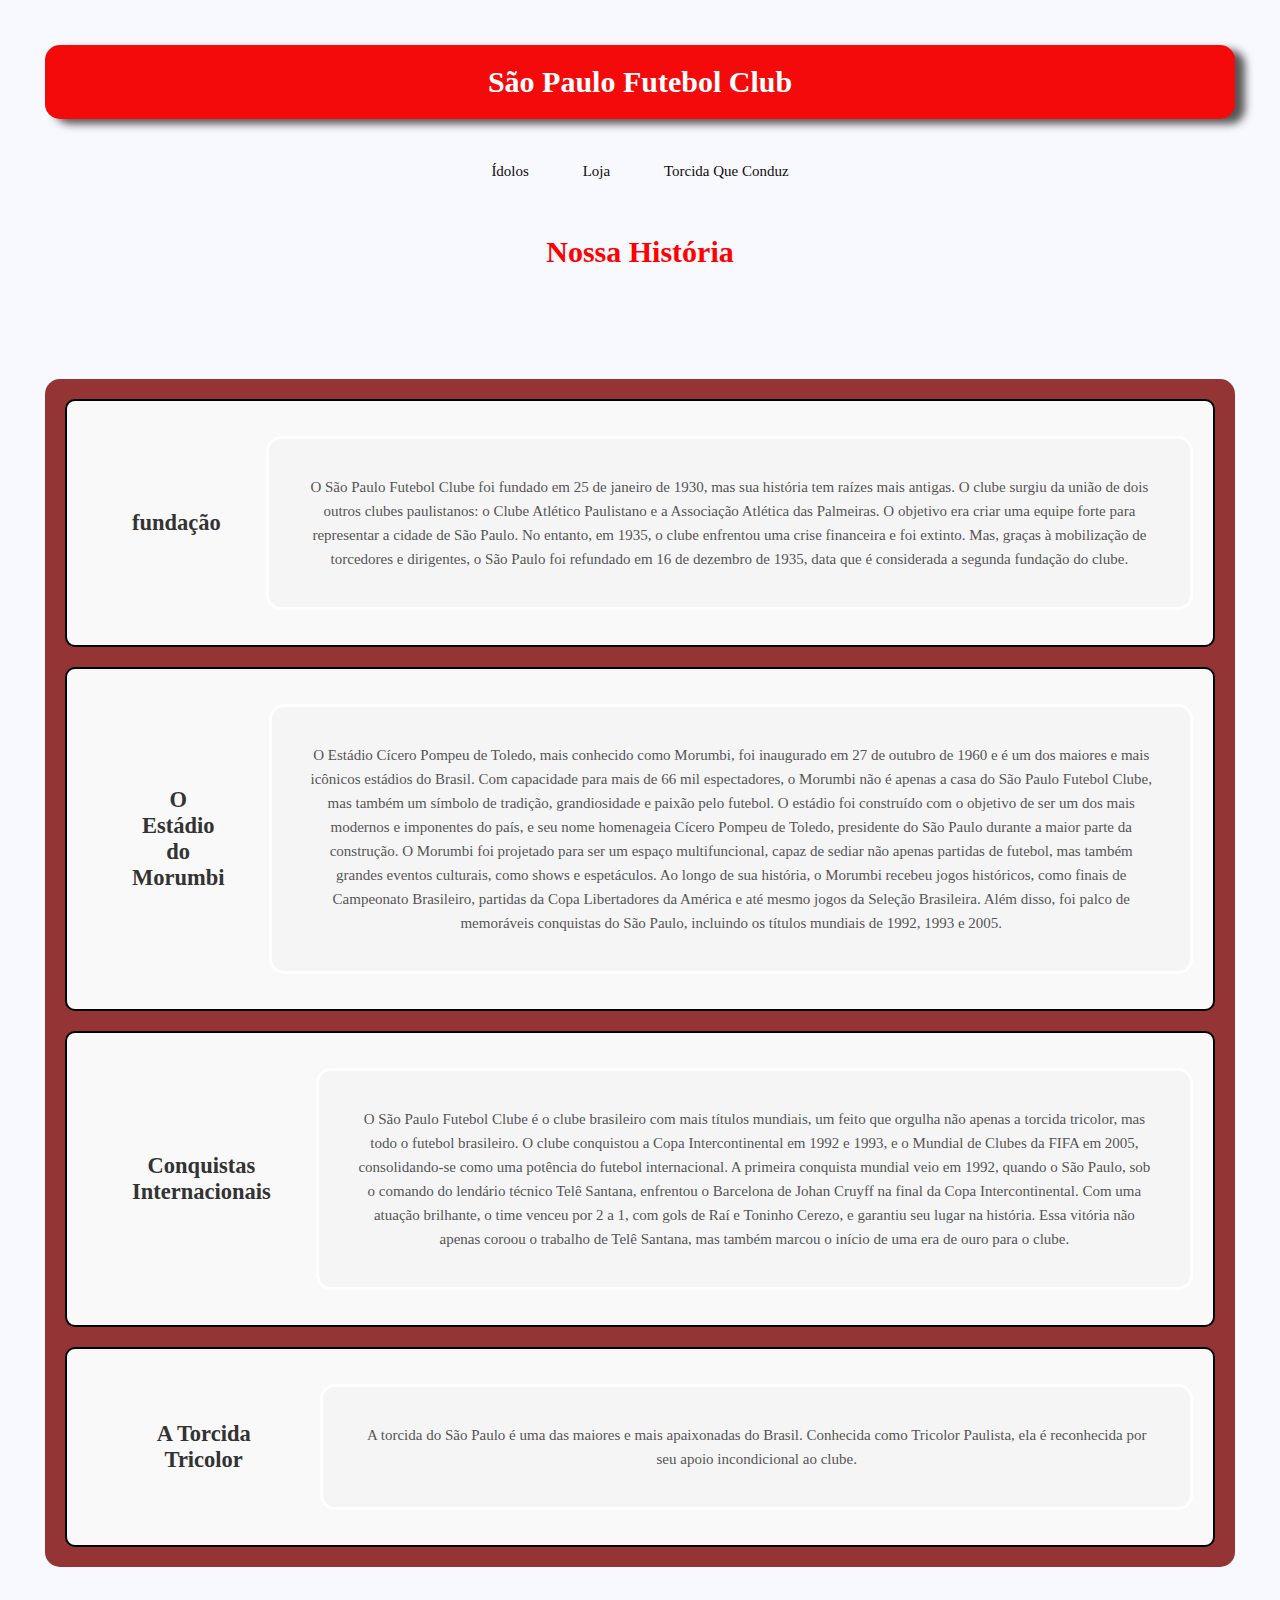
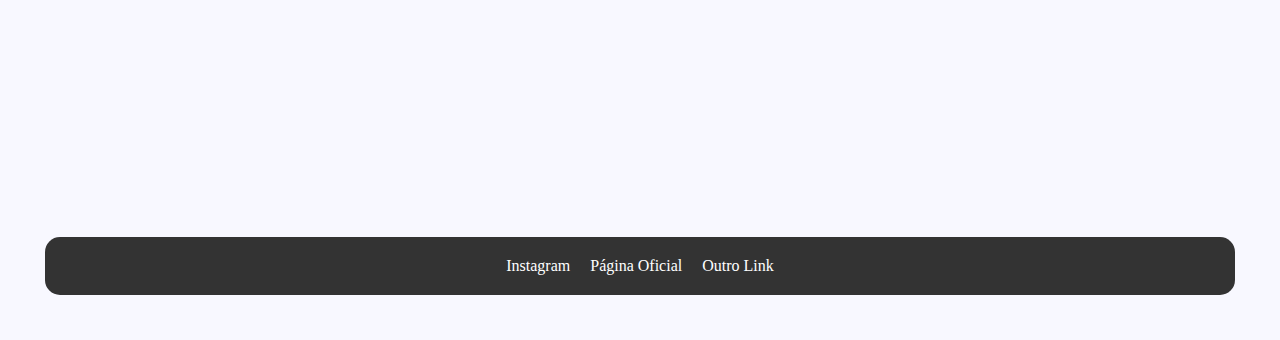
==== index.html @ bf15af01 "." ====
<!DOCTYPE html>
<html lang="pt-br">
<head>
    <meta charset="UTF-8">
    <meta name="viewport" content="width=device-width, initial-scale=1.0">
    <title>home</title>
    <link rel="icon" type="image/x-icon" href="/images/pngegg (1).png">
    <link rel="stylesheet" href="/styles.css">
</head>
<body>
    <header>
        <div class="spfc">
            <h1>São Paulo Futebol Club</h1>
        </div>     
    </header>

    <nav>
        <a href="/idolos.html" class="one">Ídolos</a>
        <a href="https://loja.independentenet.com.br/?srsltid=AfmBOop1K4ELLLv8a2Bg5RTqpgGlDeK_DN0UD7oo1Q9wUH0nasvQ9dqv" class="one">Loja</a>
        <a href="/torcida.html"class="one">Torcida Que Conduz</a> 
    </nav>
        
    <div class="history">
        <h1> Nossa História </h1>
    </div>

    <section class="historias">
        <div class="caixa">
          <h2>fundação</h2>

          <p>O São Paulo Futebol Clube foi fundado em 25 de janeiro de 1930, mas sua história tem raízes mais antigas. O clube surgiu da união de dois outros clubes paulistanos: o Clube Atlético Paulistano e a Associação Atlética das Palmeiras. O objetivo era criar uma equipe forte para representar a cidade de São Paulo. No entanto, em 1935, o clube enfrentou uma crise financeira e foi extinto. Mas, graças à mobilização de torcedores e dirigentes, o São Paulo foi refundado em 16 de dezembro de 1935, data que é considerada a segunda fundação do clube.</p>
        </div>
      
        <div class="caixa">
          <h2>O Estádio do Morumbi</h2>
          <p>O Estádio Cícero Pompeu de Toledo, mais conhecido como Morumbi, foi inaugurado em 27 de outubro de 1960 e é um dos maiores e mais icônicos estádios do Brasil. Com capacidade para mais de 66 mil espectadores, o Morumbi não é apenas a casa do São Paulo Futebol Clube, mas também um símbolo de tradição, grandiosidade e paixão pelo futebol.

            O estádio foi construído com o objetivo de ser um dos mais modernos e imponentes do país, e seu nome homenageia Cícero Pompeu de Toledo, presidente do São Paulo durante a maior parte da construção. O Morumbi foi projetado para ser um espaço multifuncional, capaz de sediar não apenas partidas de futebol, mas também grandes eventos culturais, como shows e espetáculos.
            
            Ao longo de sua história, o Morumbi recebeu jogos históricos, como finais de Campeonato Brasileiro, partidas da Copa Libertadores da América e até mesmo jogos da Seleção Brasileira. Além disso, foi palco de memoráveis conquistas do São Paulo, incluindo os títulos mundiais de 1992, 1993 e 2005.</p>
        </div>
      
        <div class="caixa">
          <h2>Conquistas Internacionais</h2>
          <p>O São Paulo Futebol Clube é o clube brasileiro com mais títulos mundiais, um feito que orgulha não apenas a torcida tricolor, mas todo o futebol brasileiro. O clube conquistou a Copa Intercontinental em 1992 e 1993, e o Mundial de Clubes da FIFA em 2005, consolidando-se como uma potência do futebol internacional.

            A primeira conquista mundial veio em 1992, quando o São Paulo, sob o comando do lendário técnico Telê Santana, enfrentou o Barcelona de Johan Cruyff na final da Copa Intercontinental. Com uma atuação brilhante, o time venceu por 2 a 1, com gols de Raí e Toninho Cerezo, e garantiu seu lugar na história. Essa vitória não apenas coroou o trabalho de Telê Santana, mas também marcou o início de uma era de ouro para o clube.</p>
        </div>
      
        <div class="caixa">
          <h2>A Torcida Tricolor</h2>
          <p>A torcida do São Paulo é uma das maiores e mais apaixonadas do Brasil. Conhecida como Tricolor Paulista, ela é reconhecida por seu apoio incondicional ao clube.</p>
        </div>
      </section>





    <footer>
        <div class="navF">
          <ul>
            <li><a href="#">Instagram</a></li>
            <li><a href="https://www.saopaulofc.net/tag/site-oficial/">Página Oficial</a></li>
            <li><a href="#">Outro Link</a></li> <!-- Adicionei um terceiro link válido -->
          </ul>
        </div>
      </footer>
</body>
</html>
---- styles.css ----
body{
    margin: 5vh;
    background-color: ghostwhite;
    font-size: 15px;
}

  
header .spfc{
  display: flex;
  justify-content: center;
  background-color: rgb(244, 10, 10);
  color: white;
  border-radius: 15px;
  box-shadow:10px 5px 8px #555;
  margin-top: 4vh;
}

nav {
    margin-top: 1vh;
    border-radius: 15px;
    padding: 20px; /* Espaçamento interno no contêiner */
    text-align: center; /* Centraliza os links horizontalmente */
  }
  
  nav a {
    display: inline-block; /* Permite definir padding e margin */
    padding: 10px 20px; /* Espaçamento interno: 10px topo/baixo, 20px esquerda/direita */
    margin: 5px; /* Espaçamento externo entre os links */
    text-decoration: none; /* Remove o sublinhado dos links */
    color: #100c0c; /* Cor do texto */
    border-radius: 5px; /* Bordas arredondadas */
  }
  
  nav a:hover {
    border-radius: 15px;
    background-color: #000000; /* Cor de fundo ao passar o mouse */
    color: white;
  }

.history{
    display: flex;
    justify-content: center;
    color: red;
    margin-bottom: 2vh;
}


section.historias {
    display: flex;
    flex-wrap: wrap;
    gap: 20px; /* Espaçamento entre as caixas */
    padding: 20px;
    border-radius: 15px;
    background-color: #953434; /* Cor de fundo da seção */
  }
  
  .caixa {
    border: 2px solid #000000;
    padding: 20px;
    background-color: #f9f9f9;
    border-radius: 10px;
    flex: 1 1 calc(33px 40px); /* Faz com que as caixas ocupem 1/3 do espaço, com gap incluso */
    box-sizing: border-box; /* Garante que o padding não afete a largura total */
  }
  
  .caixa h2 {
    text-align: center;
    color: #333;
    margin-bottom: 15px;
    margin: 5vh;
  }
  
  .caixa p {
    color: #555;
    line-height: 1.6;
  }









  /* PÁGINA DE ÍDOLOS*/
  
  .idolos {
    display: flex;
    flex-direction: column;
    align-items: center;
    gap: 20px;
    padding: 20px;
    background-color: #f4f4f4;
}

.item {
    background-color: #fff;
    border-radius: 10px;
    box-shadow: 0 4px 8px rgba(0, 0, 0, 0.1);
    padding: 20px;
    max-width: 600px;
    width: 100%;
    text-align: center;
}

/* Estilos para os títulos */
.item h2.pag2 {
    color: #333;
    margin-bottom: 10px;
    font-size: 24px;
    margin: 4vh;
}

/* Estilos para os parágrafos */
.item .descricao {
    color: #555;
    line-height: 1.6;
    margin-bottom: 20px;
    font-size: 16px;
}

/* Estilos para as imagens responsivas */
.item .image-item {
    max-width: 100px; /* A imagem não ultrapassa a largura do contêiner */
    height: auto; /* Mantém a proporção da imagem */
    border-radius: 10px;
    box-shadow: 0 4px 8px rgba(0, 0, 0, 0.2);
    display: block; /* Remove espaços extras abaixo da imagem */
    margin: 0 auto; /* Centraliza a imagem horizontalmente */
    margin: 4vh;
}


  /*PÁGINA DA TORCIDA*/

  header .logo{
    display: flex;
    justify-content: center;
  }

  header .logo img{
    
    height: 190px;
    width: 150px;
    box-shadow: 10px 15px 10px 10px whitesmoke;

  }

  header .text2 h4{
    display: flex;
    justify-content: center;
    color: black;
  }

  div{ 
    display: flex;
    justify-content: center;
    align-items: center
}

.link a{
    text-decoration: none;
    color: #000000;
    font-size: 20px;
}

  section{
    margin-top: 10vh;
  }

  section h1{
    display: flex;
    justify-content: center;
  }
  
  section p{
    display: flex;
    text-align: center;
    border: solid  white;
    border-radius: 15px;
    background-color: whitesmoke;
    padding: 4vh;
  }

  /*FOOTER*/

  footer {
    margin-top: 30vh;
    background-color: #333; /* Cor de fundo do footer */
    border-radius: 15px;
    color: #fff; /* Cor do texto */
    padding: 20px 0; /* Espaçamento interno */
    text-align: center; /* Centraliza o conteúdo */
  }
  
  .navF ul {
    list-style: none; /* Remove os marcadores da lista */
    padding: 0; /* Remove o padding padrão da lista */
    margin: 0; /* Remove a margem padrão da lista */
    display: flex; /* Alinha os itens horizontalmente */
    justify-content: center; /* Centraliza os itens */
    gap: 20px; /* Espaçamento entre os links */
  }
  
  .navF ul li {
    display: inline-block; /* Garante que os itens fiquem em linha */
  }
  
  .navF ul li a {
    color: #fff; /* Cor do texto dos links */
    text-decoration: none; /* Remove o sublinhado */
    font-size: 16px; /* Tamanho da fonte */
    transition: color 0.3s ease; /* Transição suave para o efeito hover */
  }
  
  .navF ul li a:hover {
    color: #ccc; /* Cor do texto ao passar o mouse */
  }
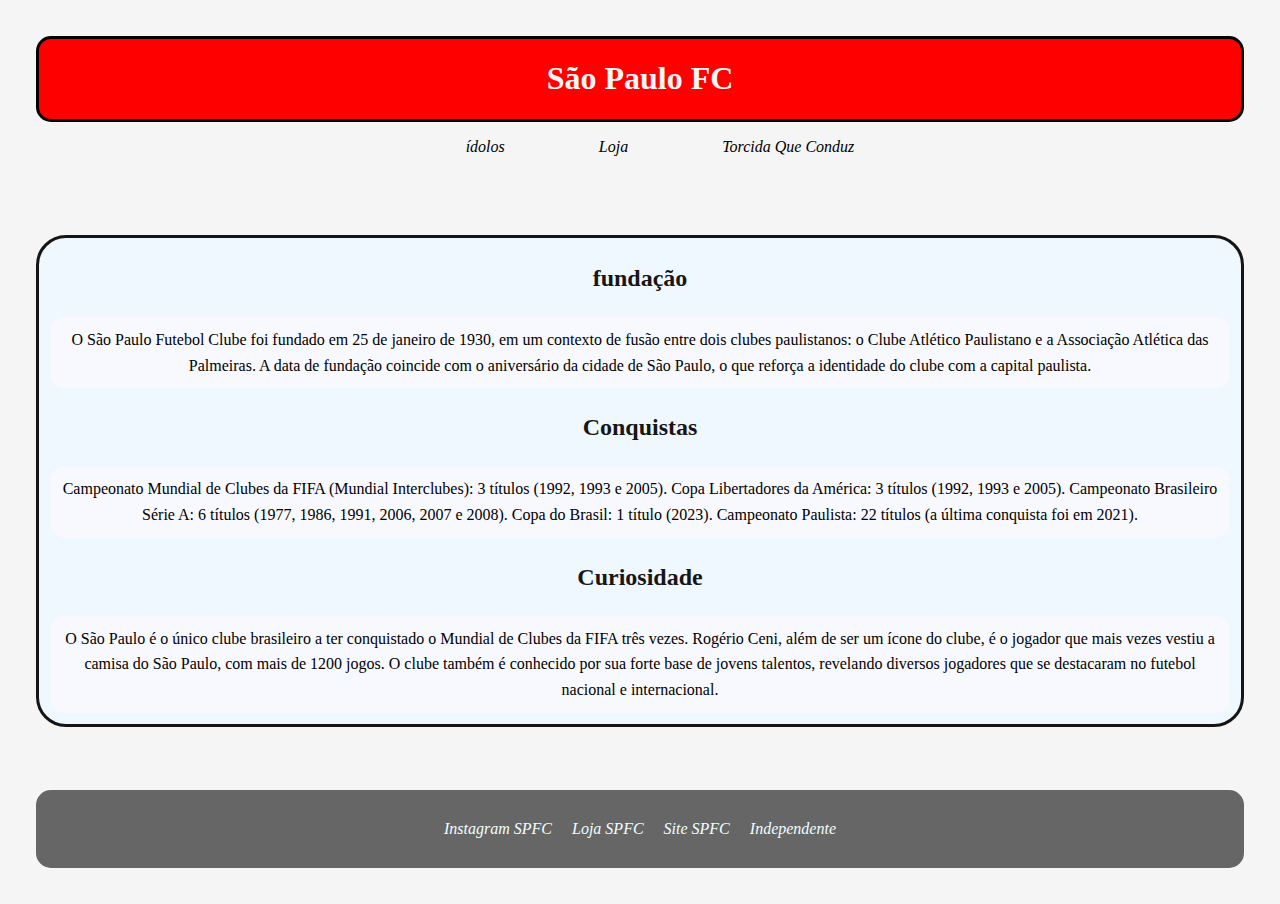
==== commit 856ca318: "favicon" ====
--- a/index.html
+++ b/index.html
@@ -3,68 +3,83 @@
 <head>
     <meta charset="UTF-8">
     <meta name="viewport" content="width=device-width, initial-scale=1.0">
-    <title>home</title>
-    <link rel="icon" type="image/x-icon" href="/images/pngegg (1).png">
-    <link rel="stylesheet" href="/styles.css">
+    <title>História</title>
+    <link rel="stylesheet" href="./styles.css">
+    <link rel="icon" type="image/x-icon" href="./images/pngegg (1).png">
 </head>
 <body>
+
     <header>
         <div class="spfc">
-            <h1>São Paulo Futebol Club</h1>
-        </div>     
+            <h1>
+                São Paulo FC
+            </h1>
+        </div>
     </header>
 
     <nav>
-        <a href="/idolos.html" class="one">Ídolos</a>
-        <a href="https://loja.independentenet.com.br/?srsltid=AfmBOop1K4ELLLv8a2Bg5RTqpgGlDeK_DN0UD7oo1Q9wUH0nasvQ9dqv" class="one">Loja</a>
-        <a href="/torcida.html"class="one">Torcida Que Conduz</a> 
+         
+        <ul>
+            <a href="./idolos.html">ídolos</a>
+            <a href="https://independentenet.com.br/">Loja </a>
+            <a href="./torcida.html">Torcida Que Conduz</a>
+        </ul>
+
     </nav>
-        
-    <div class="history">
-        <h1> Nossa História </h1>
-    </div>
+    
 
-    <section class="historias">
-        <div class="caixa">
-          <h2>fundação</h2>
+    <section>
+        <div class="history">
 
-          <p>O São Paulo Futebol Clube foi fundado em 25 de janeiro de 1930, mas sua história tem raízes mais antigas. O clube surgiu da união de dois outros clubes paulistanos: o Clube Atlético Paulistano e a Associação Atlética das Palmeiras. O objetivo era criar uma equipe forte para representar a cidade de São Paulo. No entanto, em 1935, o clube enfrentou uma crise financeira e foi extinto. Mas, graças à mobilização de torcedores e dirigentes, o São Paulo foi refundado em 16 de dezembro de 1935, data que é considerada a segunda fundação do clube.</p>
+            <div class="text1">
+                <h2>
+                    fundação
+                </h2>
+                <p>
+                    O São Paulo Futebol Clube foi fundado em 25 de janeiro de 1930, em um contexto de fusão entre dois clubes paulistanos: o Clube Atlético Paulistano e a Associação Atlética das Palmeiras. A data de fundação coincide com o aniversário da cidade de São Paulo, o que reforça a identidade do clube com a capital paulista.                </p>
+            </div>
+
+            <div class="text1">
+                <h2>
+                    Conquistas
+                </h2>
+                <p>
+                    Campeonato Mundial de Clubes da FIFA (Mundial Interclubes): 3 títulos (1992, 1993 e 2005).
+
+                    Copa Libertadores da América: 3 títulos (1992, 1993 e 2005).
+                    
+                    Campeonato Brasileiro Série A: 6 títulos (1977, 1986, 1991, 2006, 2007 e 2008).
+                    
+                    Copa do Brasil: 1 título (2023).
+                    
+                    Campeonato Paulista: 22 títulos (a última conquista foi em 2021).                </p>
+            </div>
+
+            <div class="text1">
+                <h2>
+                    Curiosidade
+                </h2>
+                <p>
+                    O São Paulo é o único clube brasileiro a ter conquistado o Mundial de Clubes da FIFA três vezes.
+
+                    Rogério Ceni, além de ser um ícone do clube, é o jogador que mais vezes vestiu a camisa do São Paulo, com mais de 1200 jogos.
+                    
+                    O clube também é conhecido por sua forte base de jovens talentos, revelando diversos jogadores que se destacaram no futebol nacional e internacional.
+                    
+                </p>
+            </div>
         </div>
-      
-        <div class="caixa">
-          <h2>O Estádio do Morumbi</h2>
-          <p>O Estádio Cícero Pompeu de Toledo, mais conhecido como Morumbi, foi inaugurado em 27 de outubro de 1960 e é um dos maiores e mais icônicos estádios do Brasil. Com capacidade para mais de 66 mil espectadores, o Morumbi não é apenas a casa do São Paulo Futebol Clube, mas também um símbolo de tradição, grandiosidade e paixão pelo futebol.
+    </section>
 
-            O estádio foi construído com o objetivo de ser um dos mais modernos e imponentes do país, e seu nome homenageia Cícero Pompeu de Toledo, presidente do São Paulo durante a maior parte da construção. O Morumbi foi projetado para ser um espaço multifuncional, capaz de sediar não apenas partidas de futebol, mas também grandes eventos culturais, como shows e espetáculos.
-            
-            Ao longo de sua história, o Morumbi recebeu jogos históricos, como finais de Campeonato Brasileiro, partidas da Copa Libertadores da América e até mesmo jogos da Seleção Brasileira. Além disso, foi palco de memoráveis conquistas do São Paulo, incluindo os títulos mundiais de 1992, 1993 e 2005.</p>
+    <footer>
+        <div class="container">
+            <a href="https://www.instagram.com/saopaulofc/">Instagram SPFC</a>
+            <a href="https://www.saostore.com.br/">Loja SPFC</a>
+            <a href="https://www.saopaulofc.net/tag/site-oficial/">Site SPFC</a>
+            <a href="https://independentenet.com.br/">Independente</a>
         </div>
-      
-        <div class="caixa">
-          <h2>Conquistas Internacionais</h2>
-          <p>O São Paulo Futebol Clube é o clube brasileiro com mais títulos mundiais, um feito que orgulha não apenas a torcida tricolor, mas todo o futebol brasileiro. O clube conquistou a Copa Intercontinental em 1992 e 1993, e o Mundial de Clubes da FIFA em 2005, consolidando-se como uma potência do futebol internacional.
-
-            A primeira conquista mundial veio em 1992, quando o São Paulo, sob o comando do lendário técnico Telê Santana, enfrentou o Barcelona de Johan Cruyff na final da Copa Intercontinental. Com uma atuação brilhante, o time venceu por 2 a 1, com gols de Raí e Toninho Cerezo, e garantiu seu lugar na história. Essa vitória não apenas coroou o trabalho de Telê Santana, mas também marcou o início de uma era de ouro para o clube.</p>
-        </div>
-      
-        <div class="caixa">
-          <h2>A Torcida Tricolor</h2>
-          <p>A torcida do São Paulo é uma das maiores e mais apaixonadas do Brasil. Conhecida como Tricolor Paulista, ela é reconhecida por seu apoio incondicional ao clube.</p>
-        </div>
-      </section>
+    </footer>
 
 
-
-
-
-    <footer>
-        <div class="navF">
-          <ul>
-            <li><a href="#">Instagram</a></li>
-            <li><a href="https://www.saopaulofc.net/tag/site-oficial/">Página Oficial</a></li>
-            <li><a href="#">Outro Link</a></li> <!-- Adicionei um terceiro link válido -->
-          </ul>
-        </div>
-      </footer>
 </body>
 </html>--- a/styles.css
+++ b/styles.css
@@ -1,219 +1,190 @@
 body{
-    margin: 5vh;
-    background-color: ghostwhite;
-    font-size: 15px;
+    margin: 4vh;
+    background-color: #F5F5F5;
 }
 
-  
-header .spfc{
-  display: flex;
-  justify-content: center;
-  background-color: rgb(244, 10, 10);
-  color: white;
-  border-radius: 15px;
-  box-shadow:10px 5px 8px #555;
-  margin-top: 4vh;
+/*PÁGINA DE HISTÓRIA*/
+
+header{
+    display: flex;
+    justify-content: center;
+    background-color: red;
+    border-radius: 15px;
+    border: solid black;
 }
 
-nav {
-    margin-top: 1vh;
-    border-radius: 15px;
-    padding: 20px; /* Espaçamento interno no contêiner */
-    text-align: center; /* Centraliza os links horizontalmente */
-  }
-  
-  nav a {
-    display: inline-block; /* Permite definir padding e margin */
-    padding: 10px 20px; /* Espaçamento interno: 10px topo/baixo, 20px esquerda/direita */
-    margin: 5px; /* Espaçamento externo entre os links */
-    text-decoration: none; /* Remove o sublinhado dos links */
-    color: #100c0c; /* Cor do texto */
-    border-radius: 5px; /* Bordas arredondadas */
-  }
-  
-  nav a:hover {
-    border-radius: 15px;
-    background-color: #000000; /* Cor de fundo ao passar o mouse */
-    color: white;
-  }
+header .spfc h1{
+    color: rgb(246, 245, 245);
+    font-family:fantasy;
+}
 
-.history{
+nav{
     display: flex;
     justify-content: center;
-    color: red;
-    margin-bottom: 2vh;
+}
+
+nav ul a{
+    text-decoration: none;
+    color: black;
+    margin: 5vh;
+    font-style: oblique;
+}
+
+nav ul a:hover{
+    background-color: black;
+    color: white;
+    padding: 2vh;
+    border-radius: 10px;
+}
+
+section{
+    margin-top: 7vh;
+    border: solid rgb(22, 21, 21);
+    border-radius: 30px;
+    background-color: aliceblue;
+}
+
+section .history{
+    padding: 1px;
+}
+
+section .text1 h2{
+    text-align: center;
+    border-radius:16px;
+    color: rgb(25, 21, 21);
+    
+}
+
+section p{
+    text-align: center;
+    margin: 10px;
+    border-radius: 15px;
+    padding: 10px;
+    background-color: ghostwhite;
+    font-family:cursive
 }
 
 
-section.historias {
+/*PÁGINA DE ÍDOLOS*/
+
+.idolos{
+    background-color: transparent;
+    border: none;
+}
+
+.idolos h1{
+    color: red;
+    font-size: 6vh;
+    font-family:fantasy;
+
+}
+
+article{
+    border: solid red;
+    border-radius: 18px;
+    background-color: aliceblue;
+    padding: 2vh;
+    margin-top: 7vh;
+}
+
+article h3{
     display: flex;
-    flex-wrap: wrap;
-    gap: 20px; /* Espaçamento entre as caixas */
-    padding: 20px;
-    border-radius: 15px;
-    background-color: #953434; /* Cor de fundo da seção */
-  }
-  
-  .caixa {
-    border: 2px solid #000000;
-    padding: 20px;
-    background-color: #f9f9f9;
-    border-radius: 10px;
-    flex: 1 1 calc(33px 40px); /* Faz com que as caixas ocupem 1/3 do espaço, com gap incluso */
-    box-sizing: border-box; /* Garante que o padding não afete a largura total */
-  }
-  
-  .caixa h2 {
+    justify-content: center;
+}
+
+article p{
     text-align: center;
-    color: #333;
-    margin-bottom: 15px;
-    margin: 5vh;
-  }
-  
-  .caixa p {
-    color: #555;
-    line-height: 1.6;
-  }
+    padding: 6vh;
+    font-family:cursive
+
+}
+
+article img{
+    height: 350px;
+    width: 300px;
+    border-radius: 17px;
+    display: block;
+    margin-left: auto;
+    margin-right: auto;
+    
+}
 
 
 
 
 
-
-
-
-
-  /* PÁGINA DE ÍDOLOS*/
-  
-  .idolos {
+/*PÁGINA DE TORCIDA*/
+.torcida{
     display: flex;
-    flex-direction: column;
     align-items: center;
     gap: 20px;
-    padding: 20px;
-    background-color: #f4f4f4;
+    background-color: transparent;
+    border: none;
 }
 
-.item {
-    background-color: #fff;
-    border-radius: 10px;
-    box-shadow: 0 4px 8px rgba(0, 0, 0, 0.1);
-    padding: 20px;
-    max-width: 600px;
-    width: 100%;
-    text-align: center;
+.torcida h1{
+    color: rgb(8, 11, 11);
+    margin: 0;
+    height: auto;
+    font-family:fantasy;
+
 }
 
-/* Estilos para os títulos */
-.item h2.pag2 {
-    color: #333;
-    margin-bottom: 10px;
-    font-size: 24px;
-    margin: 4vh;
+.torcida img{
+    width: 100px;
+    height: 100px;
+
 }
 
-/* Estilos para os parágrafos */
-.item .descricao {
-    color: #555;
-    line-height: 1.6;
-    margin-bottom: 20px;
-    font-size: 16px;
+.gif{
+    margin-top: 7vh;
+    display: flex;
+    justify-content: center;
+    align-items: center;
 }
 
-/* Estilos para as imagens responsivas */
-.item .image-item {
-    max-width: 100px; /* A imagem não ultrapassa a largura do contêiner */
-    height: auto; /* Mantém a proporção da imagem */
-    border-radius: 10px;
-    box-shadow: 0 4px 8px rgba(0, 0, 0, 0.2);
-    display: block; /* Remove espaços extras abaixo da imagem */
-    margin: 0 auto; /* Centraliza a imagem horizontalmente */
-    margin: 4vh;
+.gif img{
+    border-radius: 17px;
+    width: 300px;
 }
 
-
-  /*PÁGINA DA TORCIDA*/
-
-  header .logo{
-    display: flex;
-    justify-content: center;
-  }
-
-  header .logo img{
-    
-    height: 190px;
-    width: 150px;
-    box-shadow: 10px 15px 10px 10px whitesmoke;
-
-  }
-
-  header .text2 h4{
-    display: flex;
-    justify-content: center;
-    color: black;
-  }
-
-  div{ 
-    display: flex;
-    justify-content: center;
-    align-items: center
+.quem-somos{
+    margin-top: 7vh;
+    background-color: transparent;
+    border: solid red;
+    padding: 3vh;
 }
 
-.link a{
-    text-decoration: none;
-    color: #000000;
-    font-size: 20px;
+.text1{
+    text-align: center;
+    line-height: 1.6;
+    font-family:cursive
+
 }
 
-  section{
-    margin-top: 10vh;
-  }
+.text1 h4{
+    padding: 10px;
+}
 
-  section h1{
+/*FOOTER DAS PÁGINAS */
+footer{
+    padding: 20px;
+    background-color: #666666;
+    border-radius: 15px;
+    justify-content: center;
     display: flex;
-    justify-content: center;
-  }
-  
-  section p{
+    margin-top: 7vh;
+
+}
+
+footer .container{
     display: flex;
-    text-align: center;
-    border: solid  white;
-    border-radius: 15px;
-    background-color: whitesmoke;
-    padding: 4vh;
-  }
+    flex-wrap: wrap;
+}
 
-  /*FOOTER*/
-
-  footer {
-    margin-top: 30vh;
-    background-color: #333; /* Cor de fundo do footer */
-    border-radius: 15px;
-    color: #fff; /* Cor do texto */
-    padding: 20px 0; /* Espaçamento interno */
-    text-align: center; /* Centraliza o conteúdo */
-  }
-  
-  .navF ul {
-    list-style: none; /* Remove os marcadores da lista */
-    padding: 0; /* Remove o padding padrão da lista */
-    margin: 0; /* Remove a margem padrão da lista */
-    display: flex; /* Alinha os itens horizontalmente */
-    justify-content: center; /* Centraliza os itens */
-    gap: 20px; /* Espaçamento entre os links */
-  }
-  
-  .navF ul li {
-    display: inline-block; /* Garante que os itens fiquem em linha */
-  }
-  
-  .navF ul li a {
-    color: #fff; /* Cor do texto dos links */
-    text-decoration: none; /* Remove o sublinhado */
-    font-size: 16px; /* Tamanho da fonte */
-    transition: color 0.3s ease; /* Transição suave para o efeito hover */
-  }
-  
-  .navF ul li a:hover {
-    color: #ccc; /* Cor do texto ao passar o mouse */
-  }+footer a{
+    text-decoration: none;
+    color: azure;
+    margin: 10px;
+    font-style: oblique;
+}